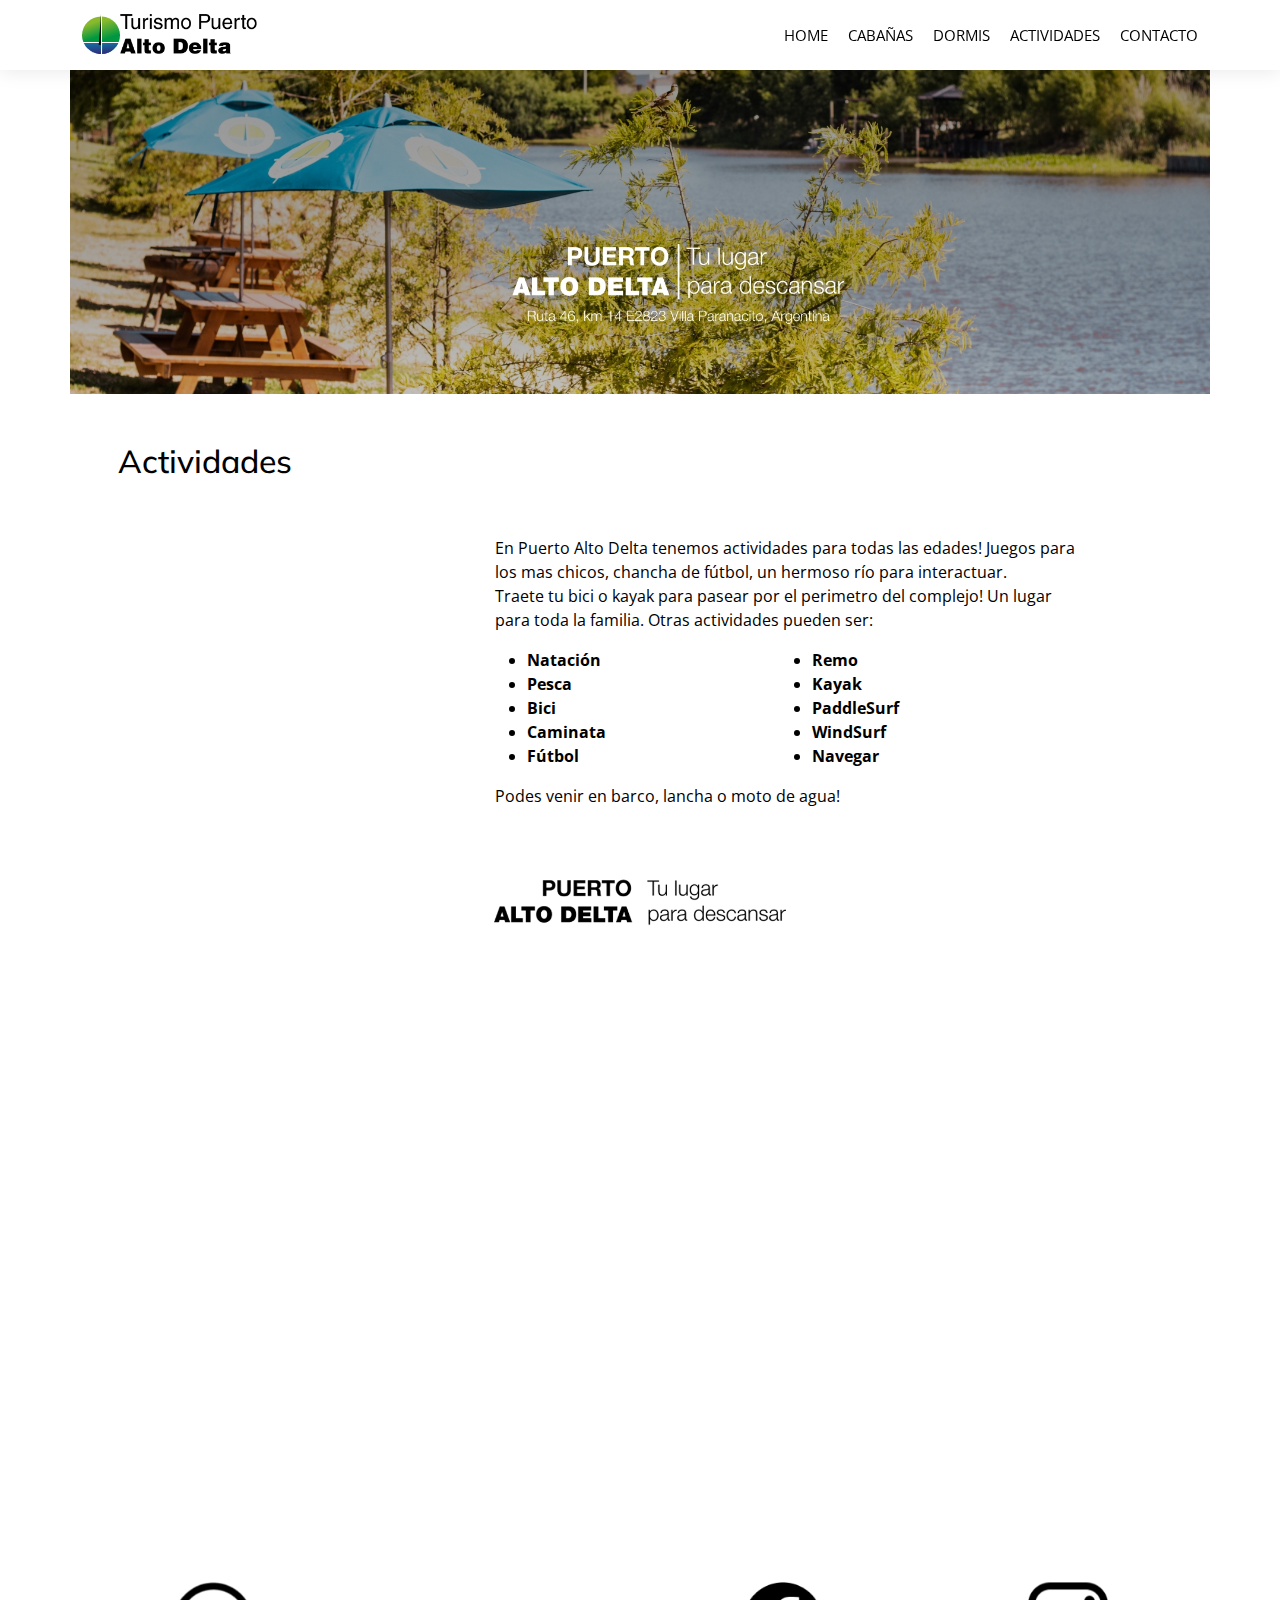
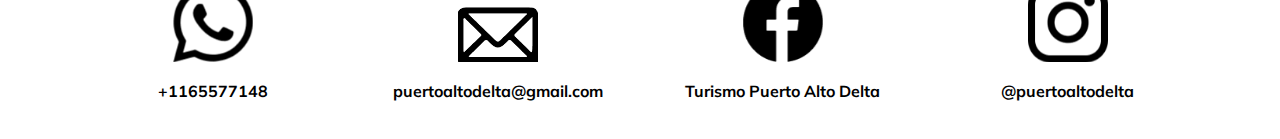
==== actividades.html @ 173c842e "cargado de archivos" ====
<!DOCTYPE html>
<html lang="en">

<head>
  <meta charset="utf-8">
  <meta content="width=device-width, initial-scale=1.0" name="viewport">

  <title> Actividades - Turismo Puerto Alto Delta - Home</title>
  <meta content="" name="description">
  <meta content="" name="keywords">

  <!-- Favicons -->
  <link href="assets/img/logo.svg" rel="icon">
  <link href="assets/img/logo.svg" rel="apple-touch-icon">

  <!-- Google Fonts -->
  <link href="https://fonts.googleapis.com/css?family=Open+Sans:300,300i,400,400i,600,600i,700,700i|Muli:300,300i,400,400i,500,500i,600,600i,700,700i|Poppins:300,300i,400,400i,500,500i,600,600i,700,700i" rel="stylesheet">

  <!-- Vendor CSS Files -->
  <link href="assets/vendor/animate.css/animate.min.css" rel="stylesheet">
  <link href="assets/vendor/aos/aos.css" rel="stylesheet">
  <link href="assets/vendor/bootstrap/css/bootstrap.min.css" rel="stylesheet">
  <link href="assets/vendor/bootstrap-icons/bootstrap-icons.css" rel="stylesheet">
  <link href="assets/vendor/boxicons/css/boxicons.min.css" rel="stylesheet">
  <link href="assets/vendor/glightbox/css/glightbox.min.css" rel="stylesheet">
  <link href="assets/vendor/swiper/swiper-bundle.min.css" rel="stylesheet">

  <!-- Template Main CSS File -->
  <link href="assets/css/style.css" rel="stylesheet">
</head>

<body>

  <!-- ======= Header ======= -->
  <header id="header" class="d-flex align-items-center">
    <div class="container d-flex justify-content-between">

      <div class="logo">
        <!-- <h1 class="text-light"><a href="index.html">Turismo Puerto Alto Delta</a></h1>-->
        <!-- Uncomment below if you prefer to use an image logo -->
        <a href="index.html"><img src="assets/img/logo.svg" alt="" class="img-fluid"><img src="assets/img/texto del logo.jpg" alt="" class="img-fluid"></a>
      </div>

      <nav id="navbar" class="navbar">
        <ul>
          <li><a href="index.html">Home</a></li>
          <li><a href="cabañas.html">Cabañas</a></li>
          <li><a href="dormis.html">Dormis</a></li>
          <li><a href="actividades.html">Actividades</a></li>
          <li><a href="contact.html">Contacto</a></li>
        </ul>
        <i class="bi bi-list mobile-nav-toggle"></i>
      </nav><!-- .navbar -->

    </div>
  </header><!-- End Header -->

  <!-- ======= Hero Section ======= -->

    <div class="container">
      <div class="row">
        <div class="col-lg-12 col-12 p-0">
          <div class="text-center">
            <img src="assets/img/cabañas/Desktop - 8.jpg" alt="" class="img-fluid">
          </div>
        </div>
      </div>
    </div>
<!-- End Hero -->

  <main id="main">

        <!-- ======= DESCRIPCION ======= -->
        <div class="container">
          <div class="row">
            <div class="col-lg-12 col-12 p-0">
              <div class="p-5">
                <h2>Actividades</h2>
              </div>
            </div>
          </div>
        </div>

        <div class="container act-mar">
            <div class="row px-5">
              <div class="col-lg-5 col-12">
                <img src="" alt="">
              </div>
              <div class="col-lg-7 col-12">
                <p>
                En Puerto Alto Delta tenemos actividades para todas las edades! Juegos para los mas chicos, chancha de fútbol, un hermoso río para interactuar. <br>
                Traete tu bici o kayak para pasear por el perimetro del complejo! Un lugar para toda la familia. Otras actividades pueden ser: <br>
                <ul class="fw-bold actividades">
                    <li>Natación</li>
                    <li>Pesca</li>
                    <li>Bici</li>
                    <li>Caminata</li>
                    <li>Fútbol</li>
                    <li>Remo</li>
                    <li>Kayak</li>
                    <li>PaddleSurf</li>
                    <li>WindSurf</li>
                    <li>Navegar</li>
                </ul>
                Podes venir en barco, lancha o moto de agua!
                </p>
              </div>
            </div>
          </div>
          <!-- End DESCRIPCION -->

    <!-- ======= BANNER PUERTO ======= -->
    <div class="container-fluid p-5">
      <div class="row">
        <div class="col-lg-12 col-12 text-center">
          <img src="assets/img/home/banner-home.png" alt="" class="img-fluid" width="300px" height="300px">
        </div>
      </div>
    </div>
    <!-- End BANNER PUERTO -->

    <!-- ======= PRODUCTOS Section ======= -->
    <section id="productos" class="productos">
        <div class="container" data-aos="fade-up">
            <div class="row">
              <div class="col-lg-12 col-12">
                <div id="card-group" class="card-group cards-group3">
                    <div class="card card2">
                    <img src="assets/img/cabañas/cabaña 1.png" class="card-img-top img-fluid" alt="...">
                    </div>
                    <div class="card card2">
                    <img src="assets/img/cabañas/cabaña-2.png" class="card-img-top img-fluid" alt="...">
                    </div>
                    <div class="card card2">
                    <img src="assets/img/cabañas/cabaña-3.png" class="card-img-top img-fluid" alt="...">
                    </div>
                </div>
              </div>
            </div>
        </div>
        </section>
        <!-- End PRODUCTOS Section -->

  </main><!-- End #main -->

  <!-- ======= Footer ======= -->
  <footer id="footer">

    <div class="footer-top">
      <div class="container">
        <div class="row text-center">
          <div class="col-lg-3 align-items-center align-self-end">
            <img src="assets/img/wp.png" alt="" class="img-fluid" width="80px" height="80px">
            <h4>+1165577148</h4>
          </div>
          <div class="col-lg-3 align-items-center align-self-end">
            <img src="assets/img/email.png" alt="" class="img-fluid" width="80px" height="80px">
            <h4>puertoaltodelta@gmail.com</h4>
          </div>
          <div class="col-lg-3 align-items-center align-self-end"><a href="https://www.facebook.com/ComplejoAltoDelta" target="_blank">
            <img src="assets/img/fb.png" alt="" class="img-fluid" width="80px" height="80px">
            <h4>Turismo Puerto Alto Delta</h4>
          </a></div>
          <div class="col-lg-3 align-items-center align-self-end"><a href="https://www.instagram.com/puertoaltodelta/" target="_blank">
            <img src="assets/img/ig.png" alt="" class="img-fluid" width="80px" height="80px">
            <h4>@puertoaltodelta</h4>
          </a></div>
        </div>
      </div>
    </div>

  </footer><!-- End Footer -->

  <a href="#" class="back-to-top d-flex align-items-center justify-content-center"><i class="bi bi-arrow-up-short"></i></a>

  <!-- GetButton.io widget -->
  <script type="text/javascript">
    (function () {
        var options = {
            whatsapp: "+541165577148", // WhatsApp number
            call_to_action: "Envianos un mensaje!", // Call to action
            button_color: "#FF6550", // Color of button
            position: "right", // Position may be 'right' or 'left'
        };
        var proto = document.location.protocol, host = "getbutton.io", url = proto + "//static." + host;
        var s = document.createElement('script'); s.type = 'text/javascript'; s.async = true; s.src = url + '/widget-send-button/js/init.js';
        s.onload = function () { WhWidgetSendButton.init(host, proto, options); };
        var x = document.getElementsByTagName('script')[0]; x.parentNode.insertBefore(s, x);
    })();
  </script>
  <!-- /GetButton.io widget -->

  <!-- Vendor JS Files -->
  <script src="assets/vendor/aos/aos.js"></script>
  <script src="assets/vendor/bootstrap/js/bootstrap.bundle.min.js"></script>
  <script src="assets/vendor/glightbox/js/glightbox.min.js"></script>
  <script src="assets/vendor/isotope-layout/isotope.pkgd.min.js"></script>
  <script src="assets/vendor/swiper/swiper-bundle.min.js"></script>
  <script src="assets/vendor/waypoints/noframework.waypoints.js"></script>
  <script src="assets/vendor/php-email-form/validate.js"></script>

  <!-- Template Main JS File -->
  <script src="assets/js/main.js"></script>

</body>

</html>
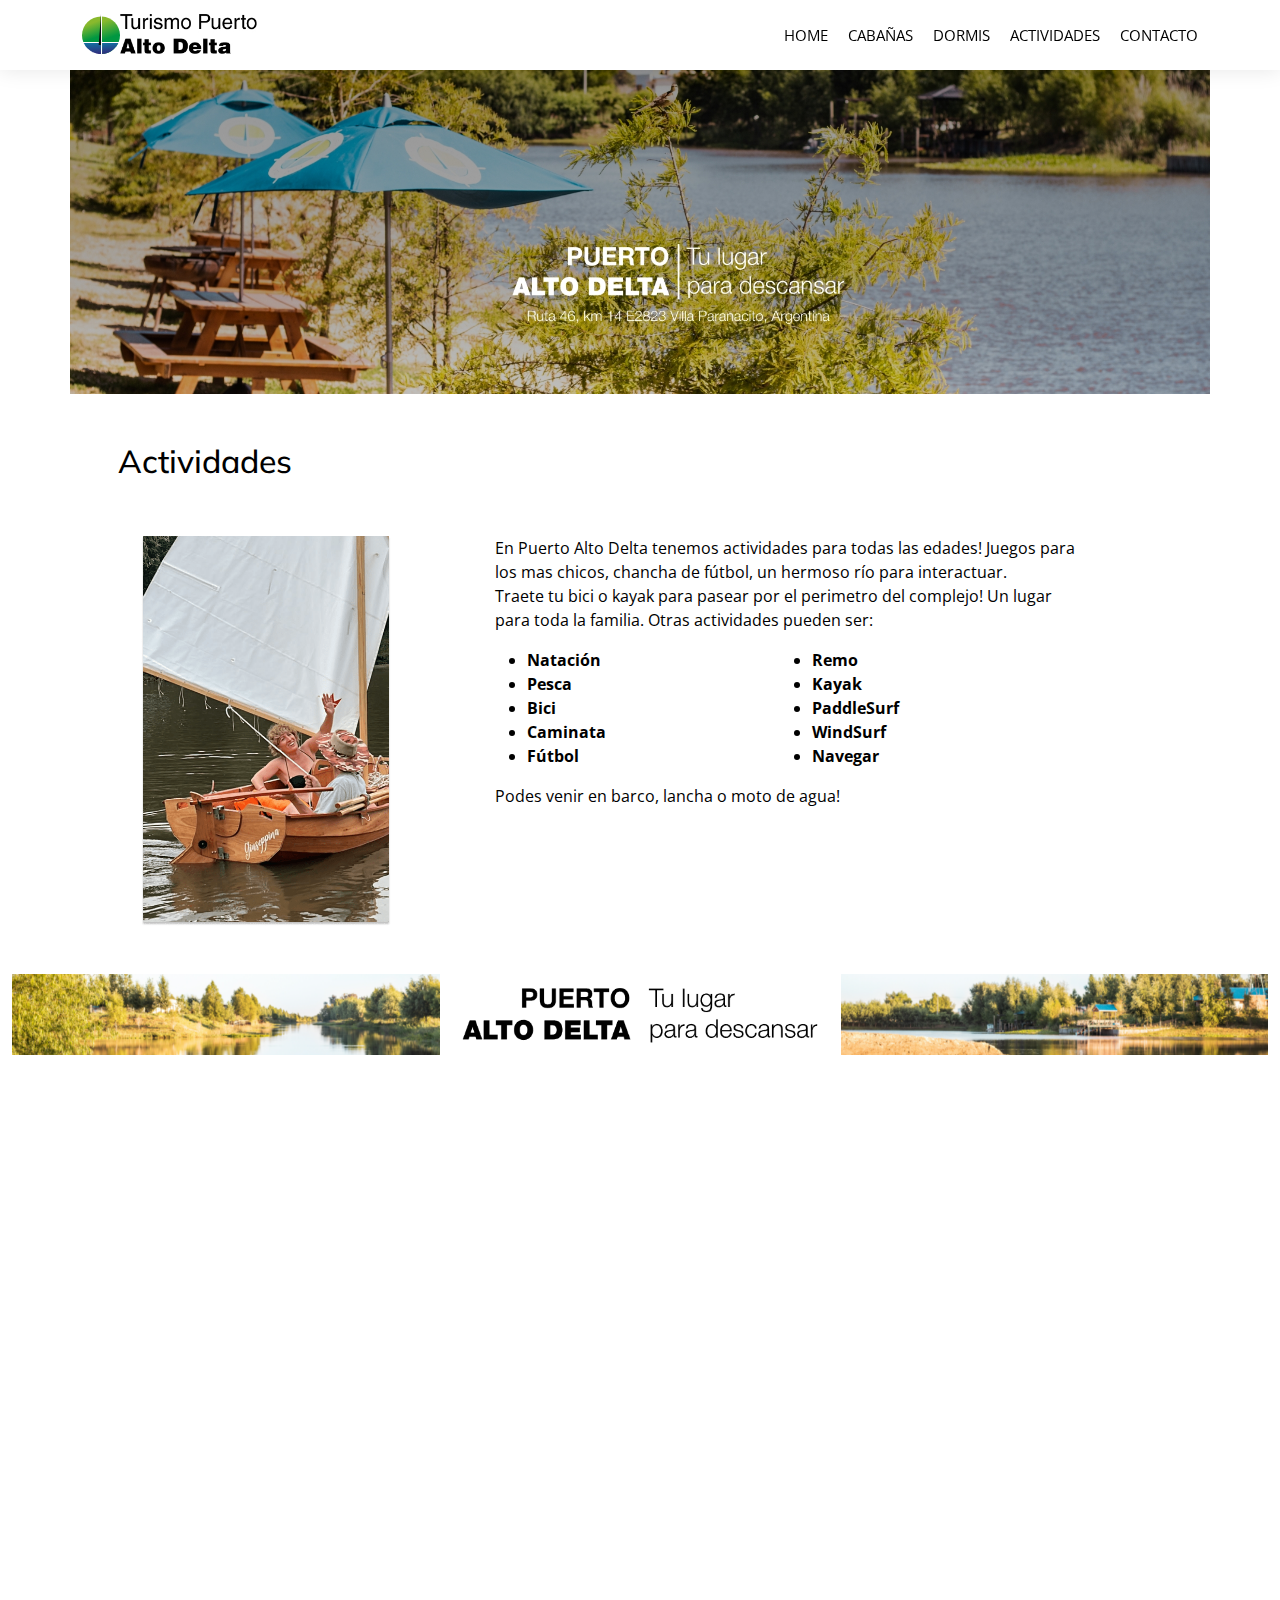
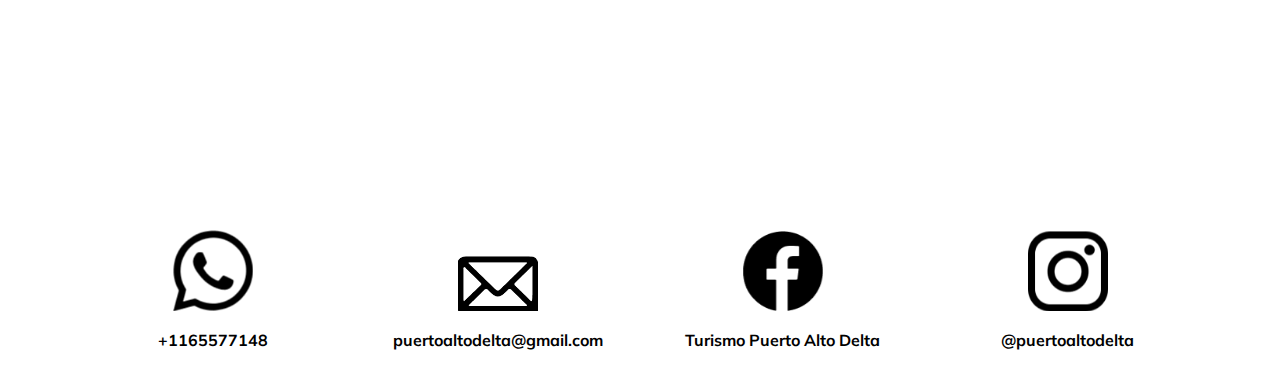
==== commit 68fed6ea: "agregando actividades" ====
--- a/actividades.html
+++ b/actividades.html
@@ -24,6 +24,7 @@
   <link href="assets/vendor/boxicons/css/boxicons.min.css" rel="stylesheet">
   <link href="assets/vendor/glightbox/css/glightbox.min.css" rel="stylesheet">
   <link href="assets/vendor/swiper/swiper-bundle.min.css" rel="stylesheet">
+  <link href="lightbox2-dev/dist/css/lightbox.min.css" rel="stylesheet">
 
   <!-- Template Main CSS File -->
   <link href="assets/css/style.css" rel="stylesheet">
@@ -83,8 +84,8 @@
 
         <div class="container act-mar">
             <div class="row px-5">
-              <div class="col-lg-5 col-12">
-                <img src="" alt="">
+              <div class="col-lg-5 col-12 text-center">
+                <img src="assets/img/actividades/Rectangle 36.png" alt="" class="img-fluid" width="250px" height="360px">
               </div>
               <div class="col-lg-7 col-12">
                 <p>
@@ -110,10 +111,10 @@
           <!-- End DESCRIPCION -->
 
     <!-- ======= BANNER PUERTO ======= -->
-    <div class="container-fluid p-5">
+    <div class="container-fluid py-5">
       <div class="row">
         <div class="col-lg-12 col-12 text-center">
-          <img src="assets/img/home/banner-home.png" alt="" class="img-fluid" width="300px" height="300px">
+          <img src="assets/img/banner separacion.png" alt="" class="img-fluid">
         </div>
       </div>
     </div>
@@ -121,25 +122,33 @@
 
     <!-- ======= PRODUCTOS Section ======= -->
     <section id="productos" class="productos">
-        <div class="container" data-aos="fade-up">
-            <div class="row">
-              <div class="col-lg-12 col-12">
-                <div id="card-group" class="card-group cards-group3">
-                    <div class="card card2">
-                    <img src="assets/img/cabañas/cabaña 1.png" class="card-img-top img-fluid" alt="...">
-                    </div>
-                    <div class="card card2">
-                    <img src="assets/img/cabañas/cabaña-2.png" class="card-img-top img-fluid" alt="...">
-                    </div>
-                    <div class="card card2">
-                    <img src="assets/img/cabañas/cabaña-3.png" class="card-img-top img-fluid" alt="...">
-                    </div>
-                </div>
-              </div>
-            </div>
-        </div>
-        </section>
-        <!-- End PRODUCTOS Section -->
+      <div class="container" data-aos="fade-up">
+          <div class="row">
+          <div id="card-group" class="cards-group3">
+              <a href="assets/img/actividades/1.png" data-lightbox="galeria"><div class="card card2">
+              <img src="assets/img/actividades/1.png" class="card-img-top img-fluid" alt="...">
+              </div></a>
+              <a href="assets/img/actividades/2.png" data-lightbox="galeria"><div class="card card2">
+              <img src="assets/img/actividades/2.png" class="card-img-top img-fluid" alt="...">
+              </div></a>
+              <a href="assets/img/actividades/3.png" data-lightbox="galeria"><div class="card card2">
+              <img src="assets/img/actividades/3.png" class="card-img-top img-fluid" alt="...">
+              </div></a>
+              <a href="assets/img/actividades/4.png" data-lightbox="galeria"><div class="card card2">
+                <img src="assets/img/actividades/4.png" class="card-img-top img-fluid" alt="...">
+              </div></a>
+              <a href="assets/img/actividades/5.png" data-lightbox="galeria"><div class="card card2">
+                <img src="assets/img/actividades/5.png" class="card-img-top img-fluid" alt="...">
+              </div></a>
+              <a href="assets/img/actividades/6.png" data-lightbox="galeria"><div class="card card2">
+                <img src="assets/img/actividades/6.png" class="card-img-top img-fluid" alt="...">
+              </div></a>
+          </div>
+          </div>
+      </div>
+      </section>
+      <!-- End PRODUCTOS Section -->
+
 
   </main><!-- End #main -->
 
@@ -190,6 +199,7 @@
   </script>
   <!-- /GetButton.io widget -->
 
+  <script src="lightbox2-dev/dist/js/lightbox-plus-jquery.js"></script>
   <!-- Vendor JS Files -->
   <script src="assets/vendor/aos/aos.js"></script>
   <script src="assets/vendor/bootstrap/js/bootstrap.bundle.min.js"></script>
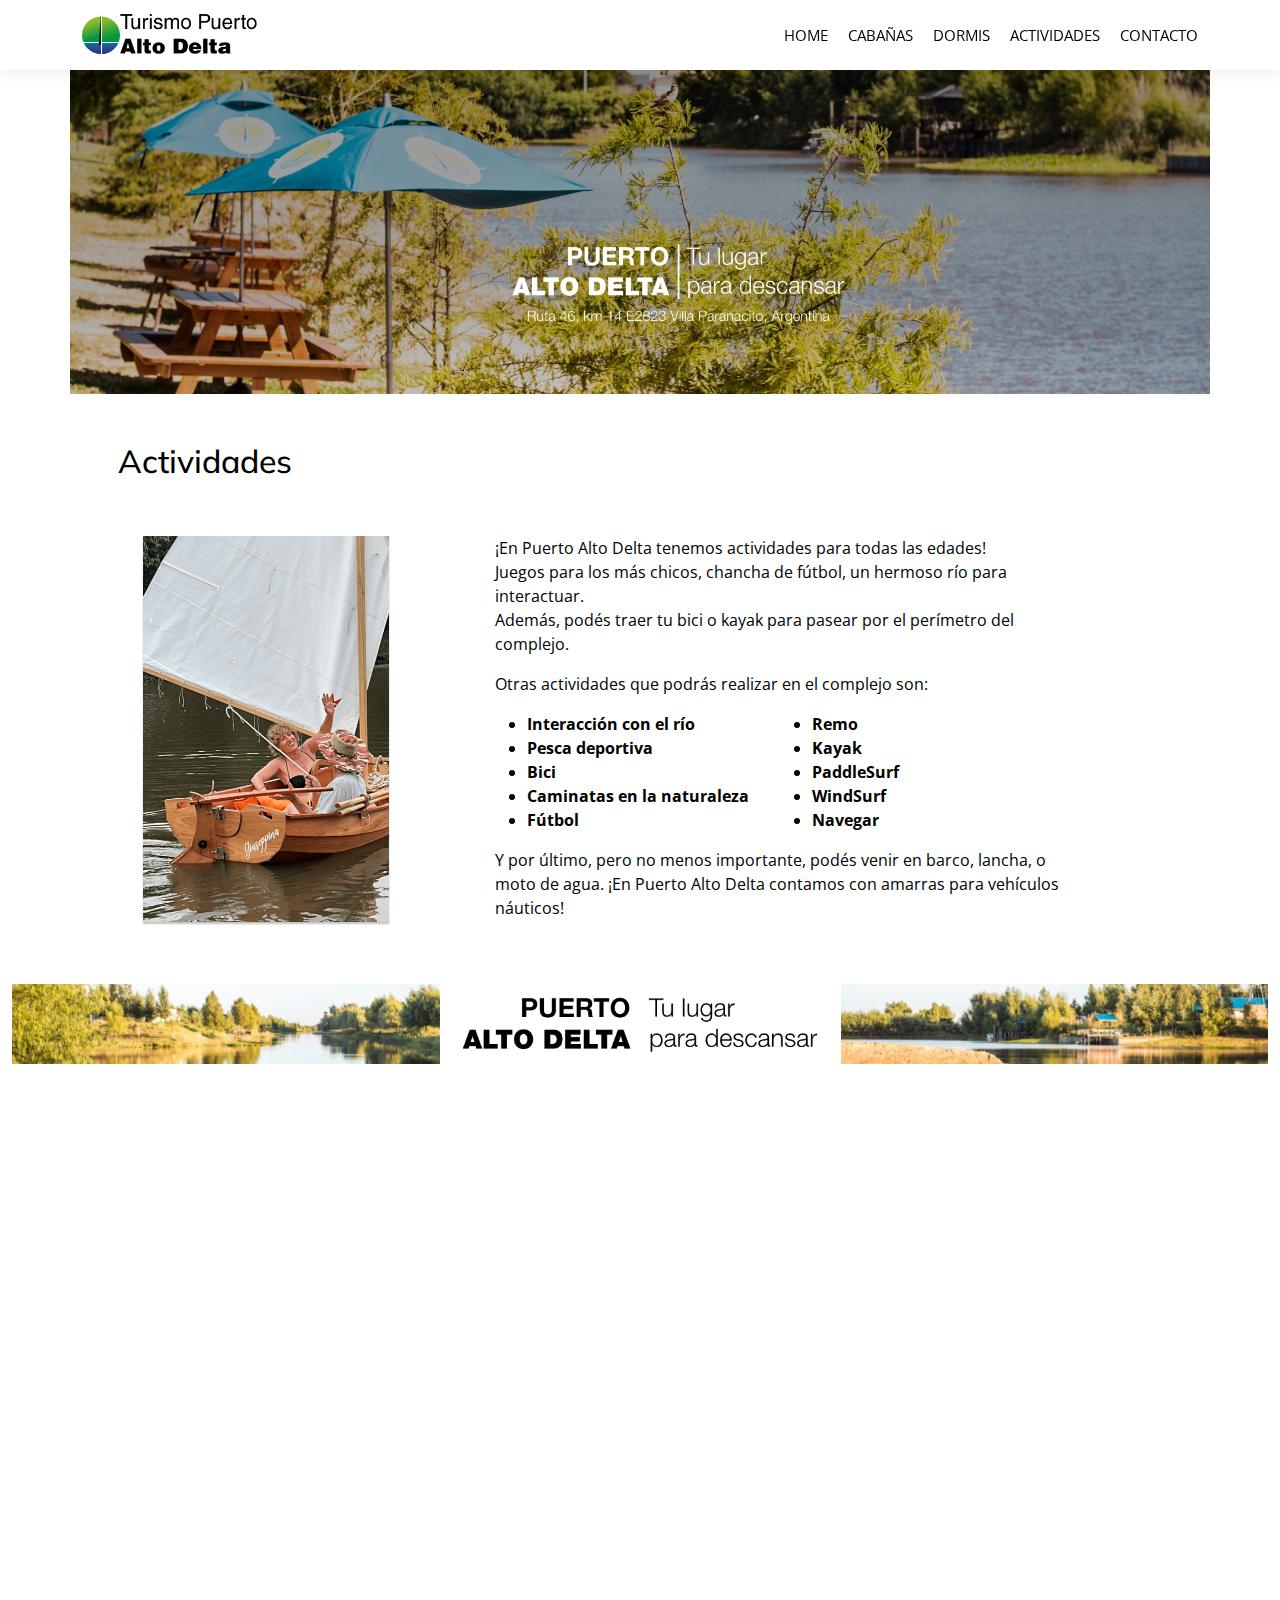
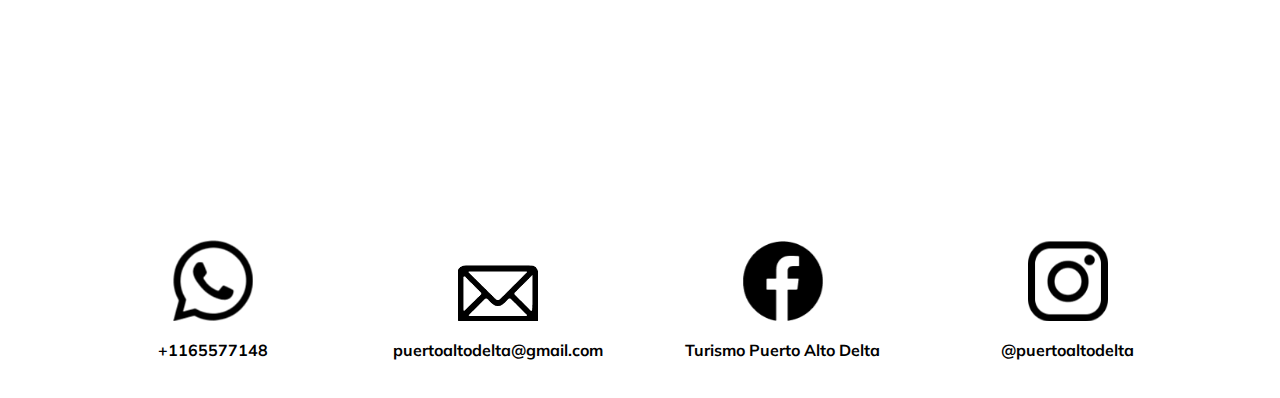
==== commit 4d72c3db: "cambio texto actividades" ====
--- a/actividades.html
+++ b/actividades.html
@@ -89,13 +89,15 @@
               </div>
               <div class="col-lg-7 col-12">
                 <p>
-                En Puerto Alto Delta tenemos actividades para todas las edades! Juegos para los mas chicos, chancha de fútbol, un hermoso río para interactuar. <br>
-                Traete tu bici o kayak para pasear por el perimetro del complejo! Un lugar para toda la familia. Otras actividades pueden ser: <br>
+                ¡En Puerto Alto Delta tenemos actividades para todas las edades! <br>
+                Juegos para los más chicos, chancha de fútbol, un hermoso río para interactuar. <br>
+                Además, podés traer tu bici o kayak para pasear por el perímetro del complejo. <br>
+                <p>Otras actividades que podrás realizar en el complejo son:</p>
                 <ul class="fw-bold actividades">
-                    <li>Natación</li>
-                    <li>Pesca</li>
+                    <li>Interacción con el río</li>
+                    <li>Pesca deportiva</li>
                     <li>Bici</li>
-                    <li>Caminata</li>
+                    <li>Caminatas en la naturaleza</li>
                     <li>Fútbol</li>
                     <li>Remo</li>
                     <li>Kayak</li>
@@ -103,7 +105,7 @@
                     <li>WindSurf</li>
                     <li>Navegar</li>
                 </ul>
-                Podes venir en barco, lancha o moto de agua!
+                Y por último, pero no menos importante, podés venir en barco, lancha, o moto de agua. ¡En Puerto Alto Delta contamos con amarras para vehículos náuticos!
                 </p>
               </div>
             </div>
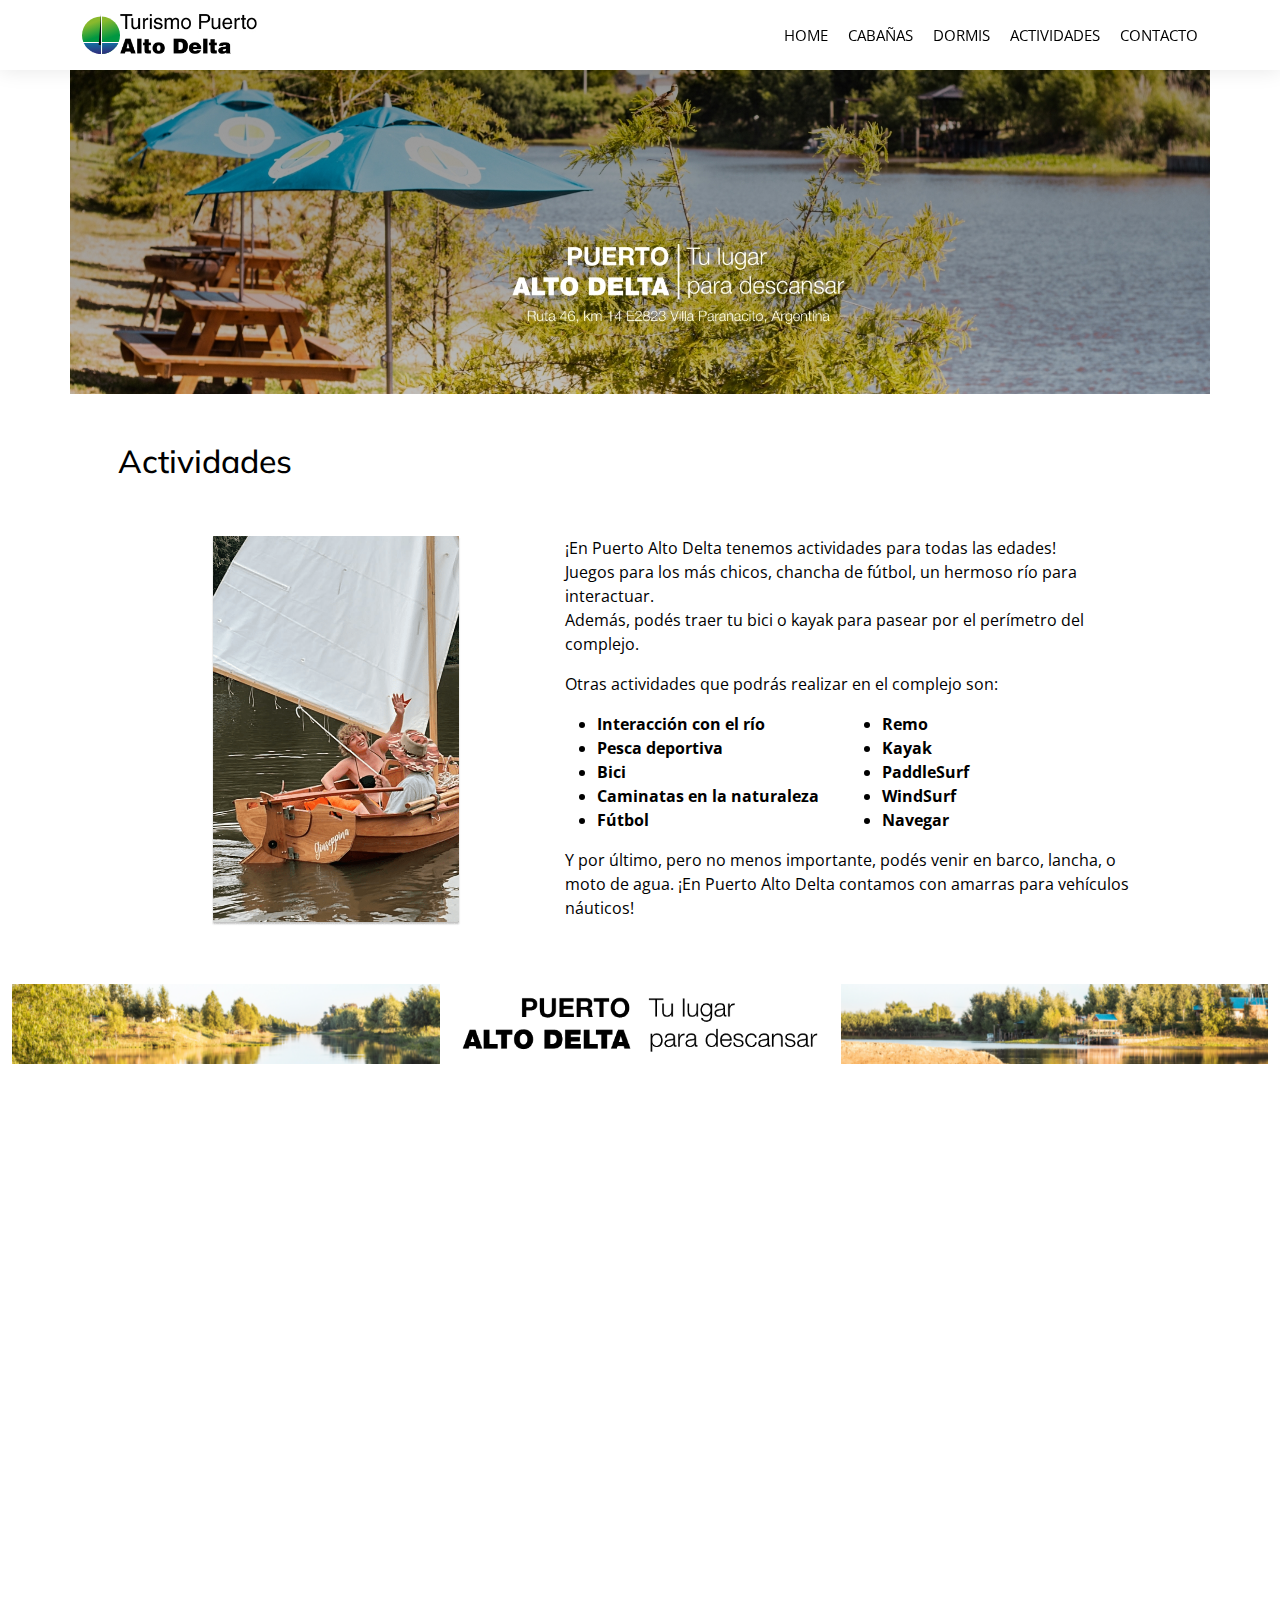
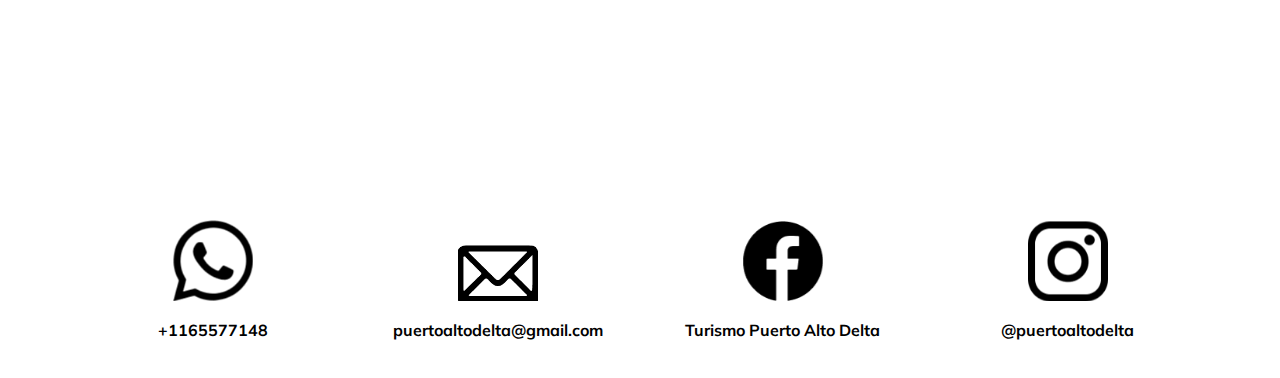
==== commit 96fe071d: "footerlinks" ====
--- a/actividades.html
+++ b/actividades.html
@@ -160,14 +160,14 @@
     <div class="footer-top">
       <div class="container">
         <div class="row text-center">
-          <div class="col-lg-3 align-items-center align-self-end">
+          <div class="col-lg-3 align-items-center align-self-end"><a href="https://api.whatsapp.com/send/?phone=541165577148&text&app_absent=0" target="_blank">
             <img src="assets/img/wp.png" alt="" class="img-fluid" width="80px" height="80px">
             <h4>+1165577148</h4>
-          </div>
-          <div class="col-lg-3 align-items-center align-self-end">
+          </a></div>
+          <div class="col-lg-3 align-items-center align-self-end"><a href="mailto:puertoaltodelta@gmail.com">
             <img src="assets/img/email.png" alt="" class="img-fluid" width="80px" height="80px">
             <h4>puertoaltodelta@gmail.com</h4>
-          </div>
+          </a></div>
           <div class="col-lg-3 align-items-center align-self-end"><a href="https://www.facebook.com/ComplejoAltoDelta" target="_blank">
             <img src="assets/img/fb.png" alt="" class="img-fluid" width="80px" height="80px">
             <h4>Turismo Puerto Alto Delta</h4>
--- a/assets/css/style.css
+++ b/assets/css/style.css
@@ -326,7 +326,7 @@
 --------------------------------------------------------------*/
 #hero {
   width: 100%;
-  height: 62vh;
+  height: 100vh;
   overflow: hidden;
   position: relative;
   padding: 0;
@@ -445,6 +445,11 @@
     height: 120vh;
   }
 }
+@media (max-height: 1400px) {
+  #hero {
+    height: 80vh;
+  }
+}
 
 /*--------------------------------------------------------------
 # Sections General
@@ -483,7 +488,7 @@
   background: url("../img/prod-fondo.jpg") center center;
   background-size: cover;
   position: relative;
-  padding: 80px 0;
+  padding-top: 80px;
 }
 
 .card {
@@ -511,6 +516,14 @@
   .card {
     height: auto;
     width: 100%;
+  }
+}
+@media (min-width: 1400px) {
+  .cards-group2 {
+    grid-template-columns: repeat(auto-fit, minmax(400px, 1fr));
+  }
+  .cards-group3 {
+    grid-template-columns: repeat(auto-fit, minmax(400px, 1fr));
   }
 }
 
@@ -530,18 +543,17 @@
   padding-bottom: 2px;
 }
 /*--------------------------------------------------------------
+# HOME
+--------------------------------------------------------------*/
+.txt-inicio {
+  text-align: center;
+  font-size: 25px;
+}
+/*--------------------------------------------------------------
 # ACTIVIDADES
 --------------------------------------------------------------*/
-.act-mar {
-  margin: 3rem;
-}
 .actividades {
- columns: 2;
-}
-@media (min-width: 200px) {
-  .act-mar {
-    margin: 0px;
-  }
+  columns: 2;
 }
 
 /*--------------------------------------------------------------
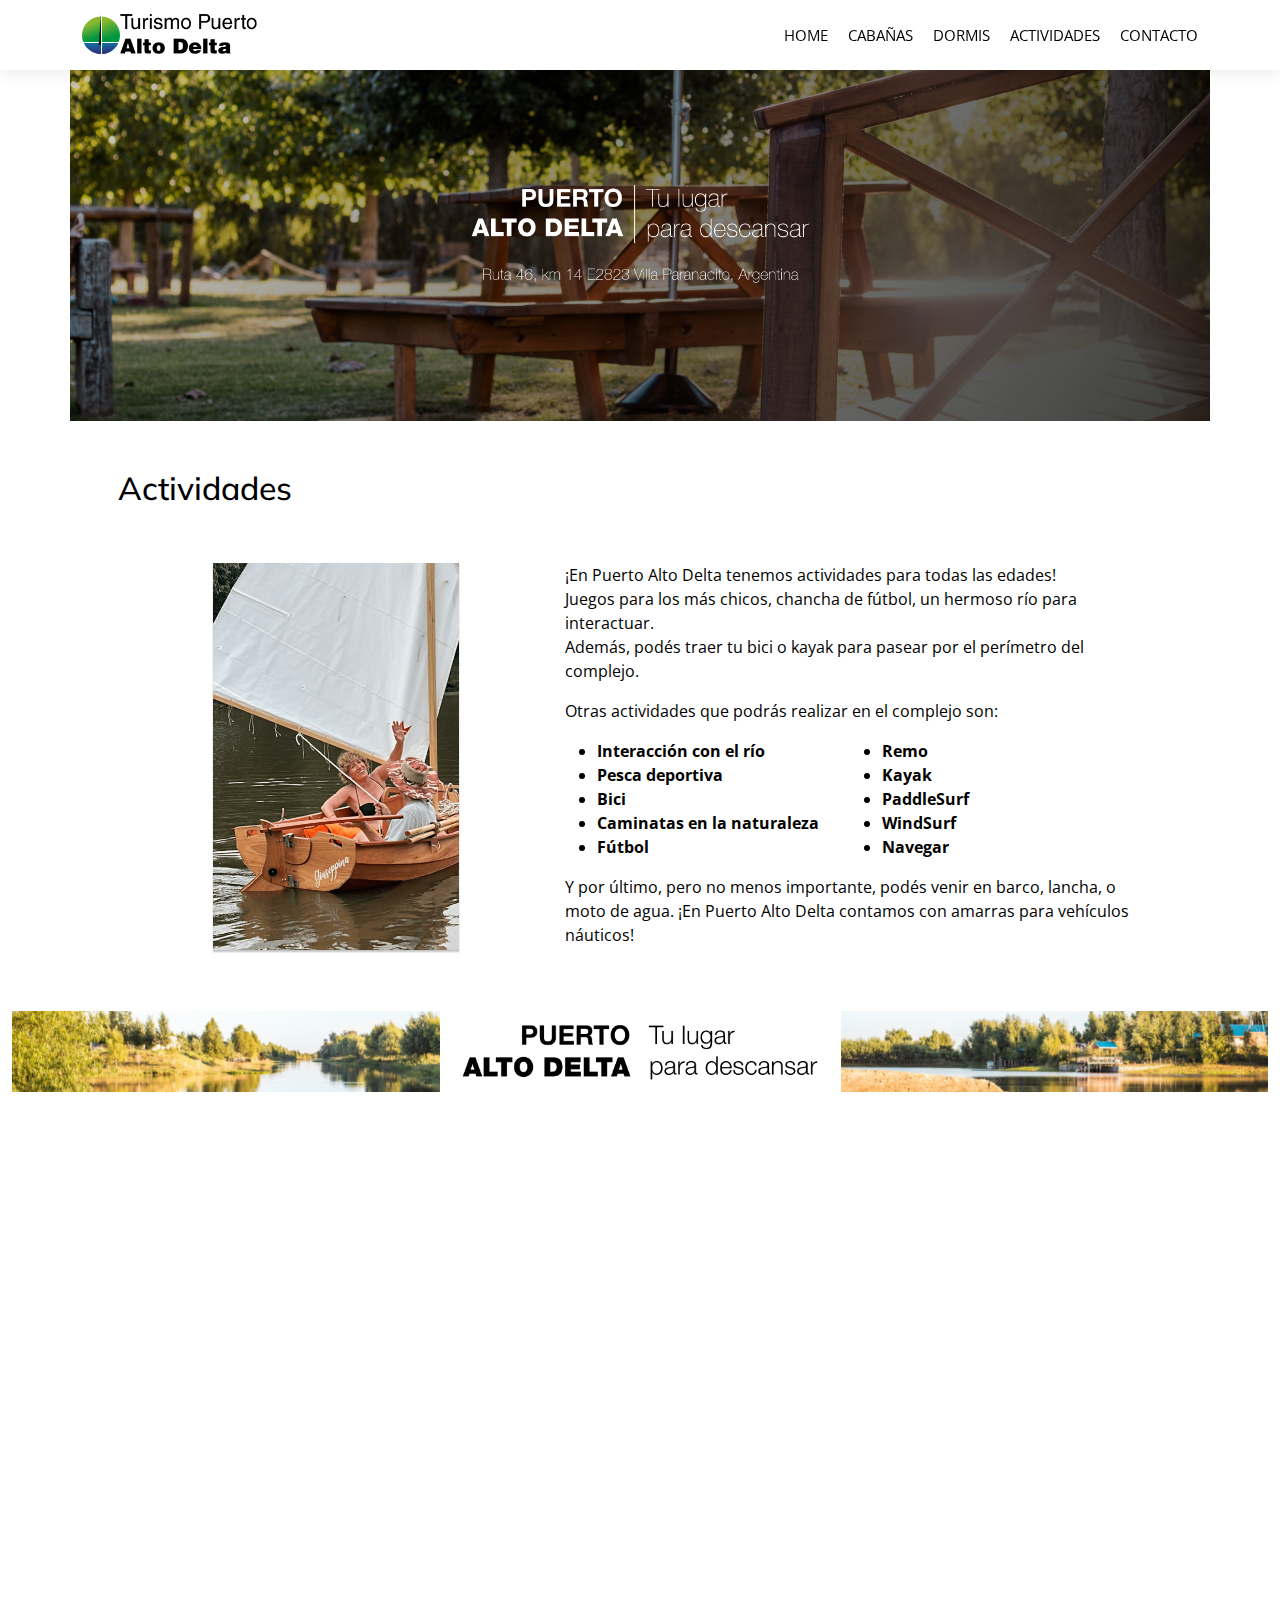
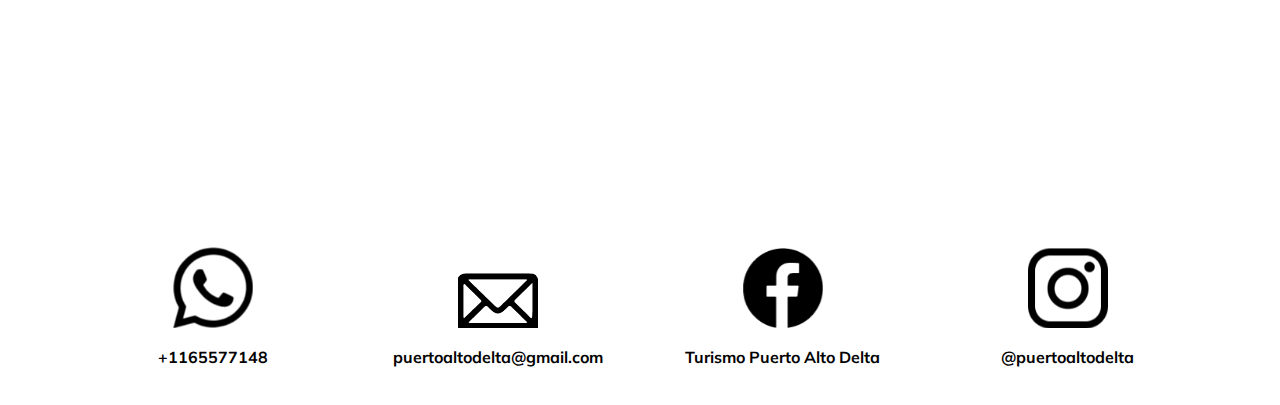
==== commit 5dfee561: "cambiando home descripcion-video" ====
--- a/actividades.html
+++ b/actividades.html
@@ -62,7 +62,7 @@
       <div class="row">
         <div class="col-lg-12 col-12 p-0">
           <div class="text-center">
-            <img src="assets/img/cabañas/Desktop - 8.jpg" alt="" class="img-fluid">
+            <img src="assets/img/banner-secciones.png" alt="" class="img-fluid">
           </div>
         </div>
       </div>
--- a/assets/css/style.css
+++ b/assets/css/style.css
@@ -480,7 +480,14 @@
 .section-title p {
   margin-bottom: 0;
 }
-
+/*--------------------------------------------------------------
+# DESCRIPCION
+--------------------------------------------------------------*/
+.txt-descripcion {
+  font-size: 17px;
+  align-self: center;
+  text-align: initial;
+}
 /*--------------------------------------------------------------
 # PRODUCTOS
 --------------------------------------------------------------*/
